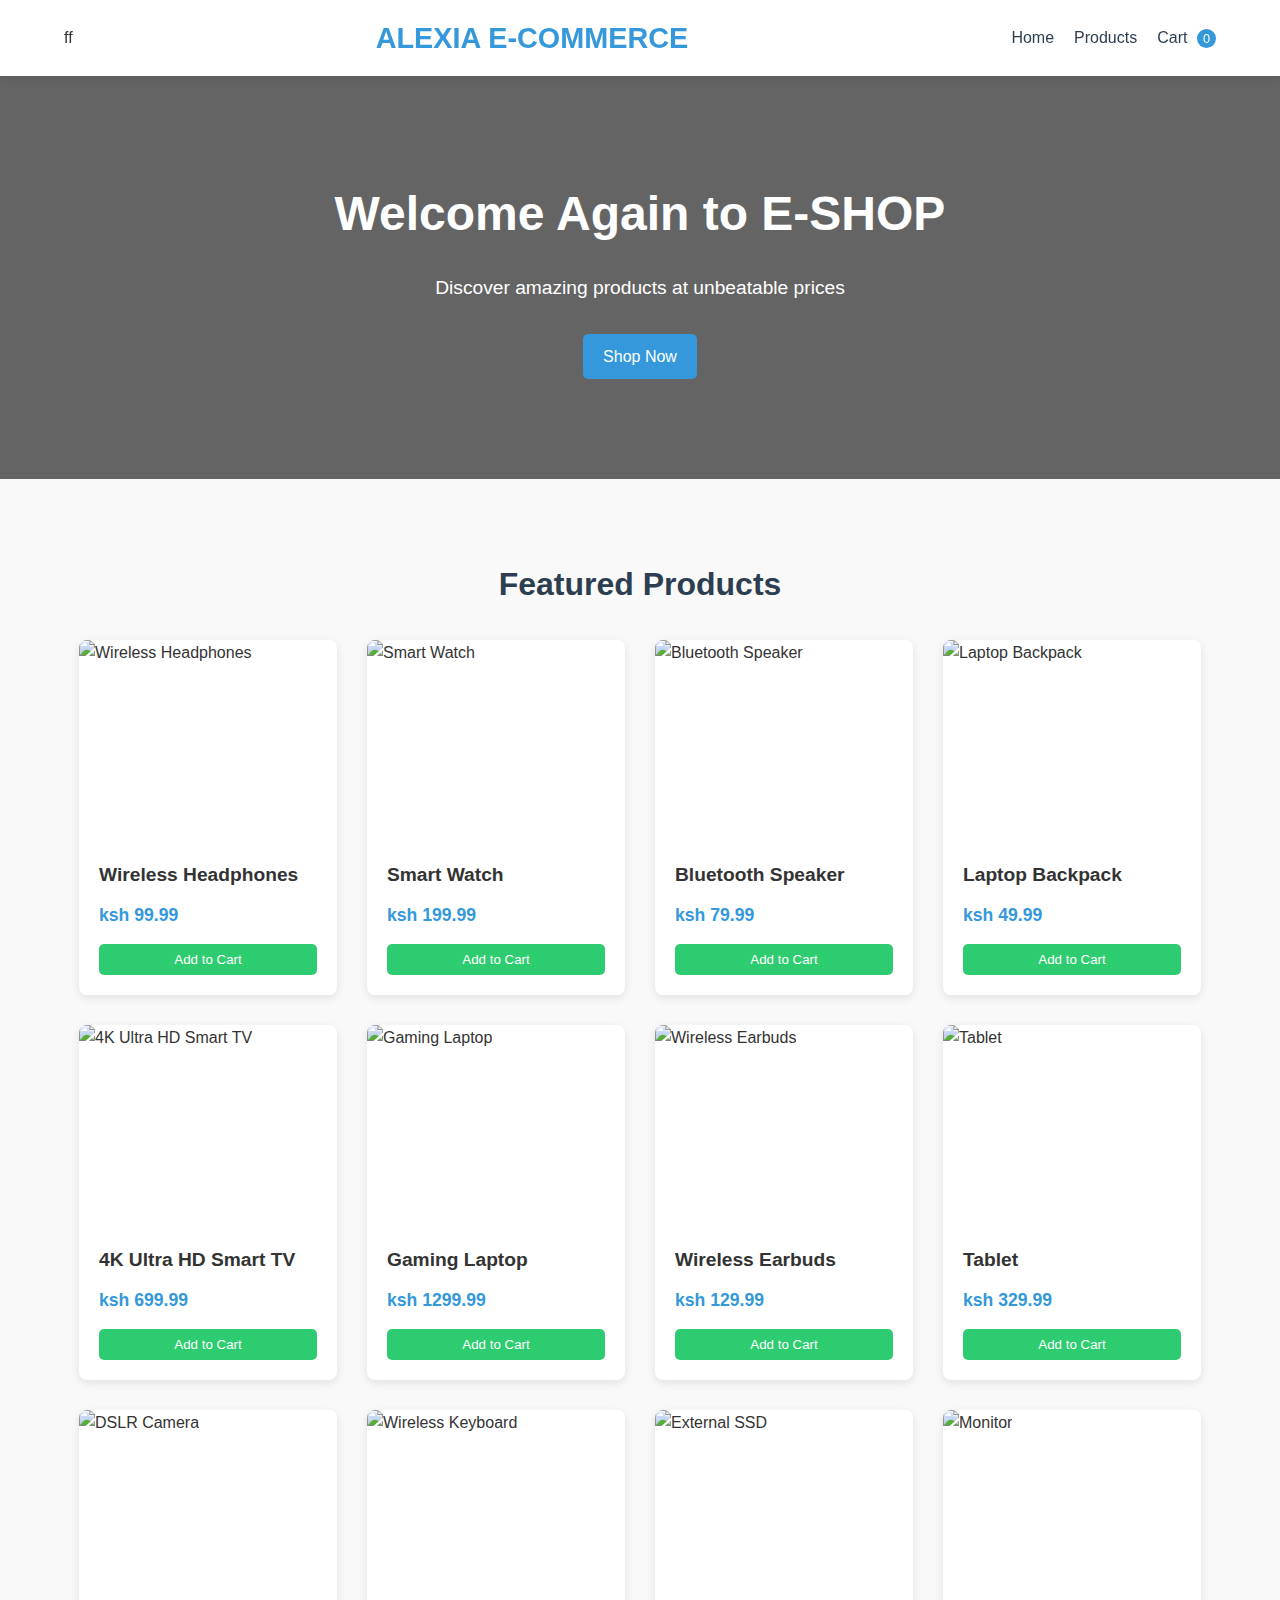
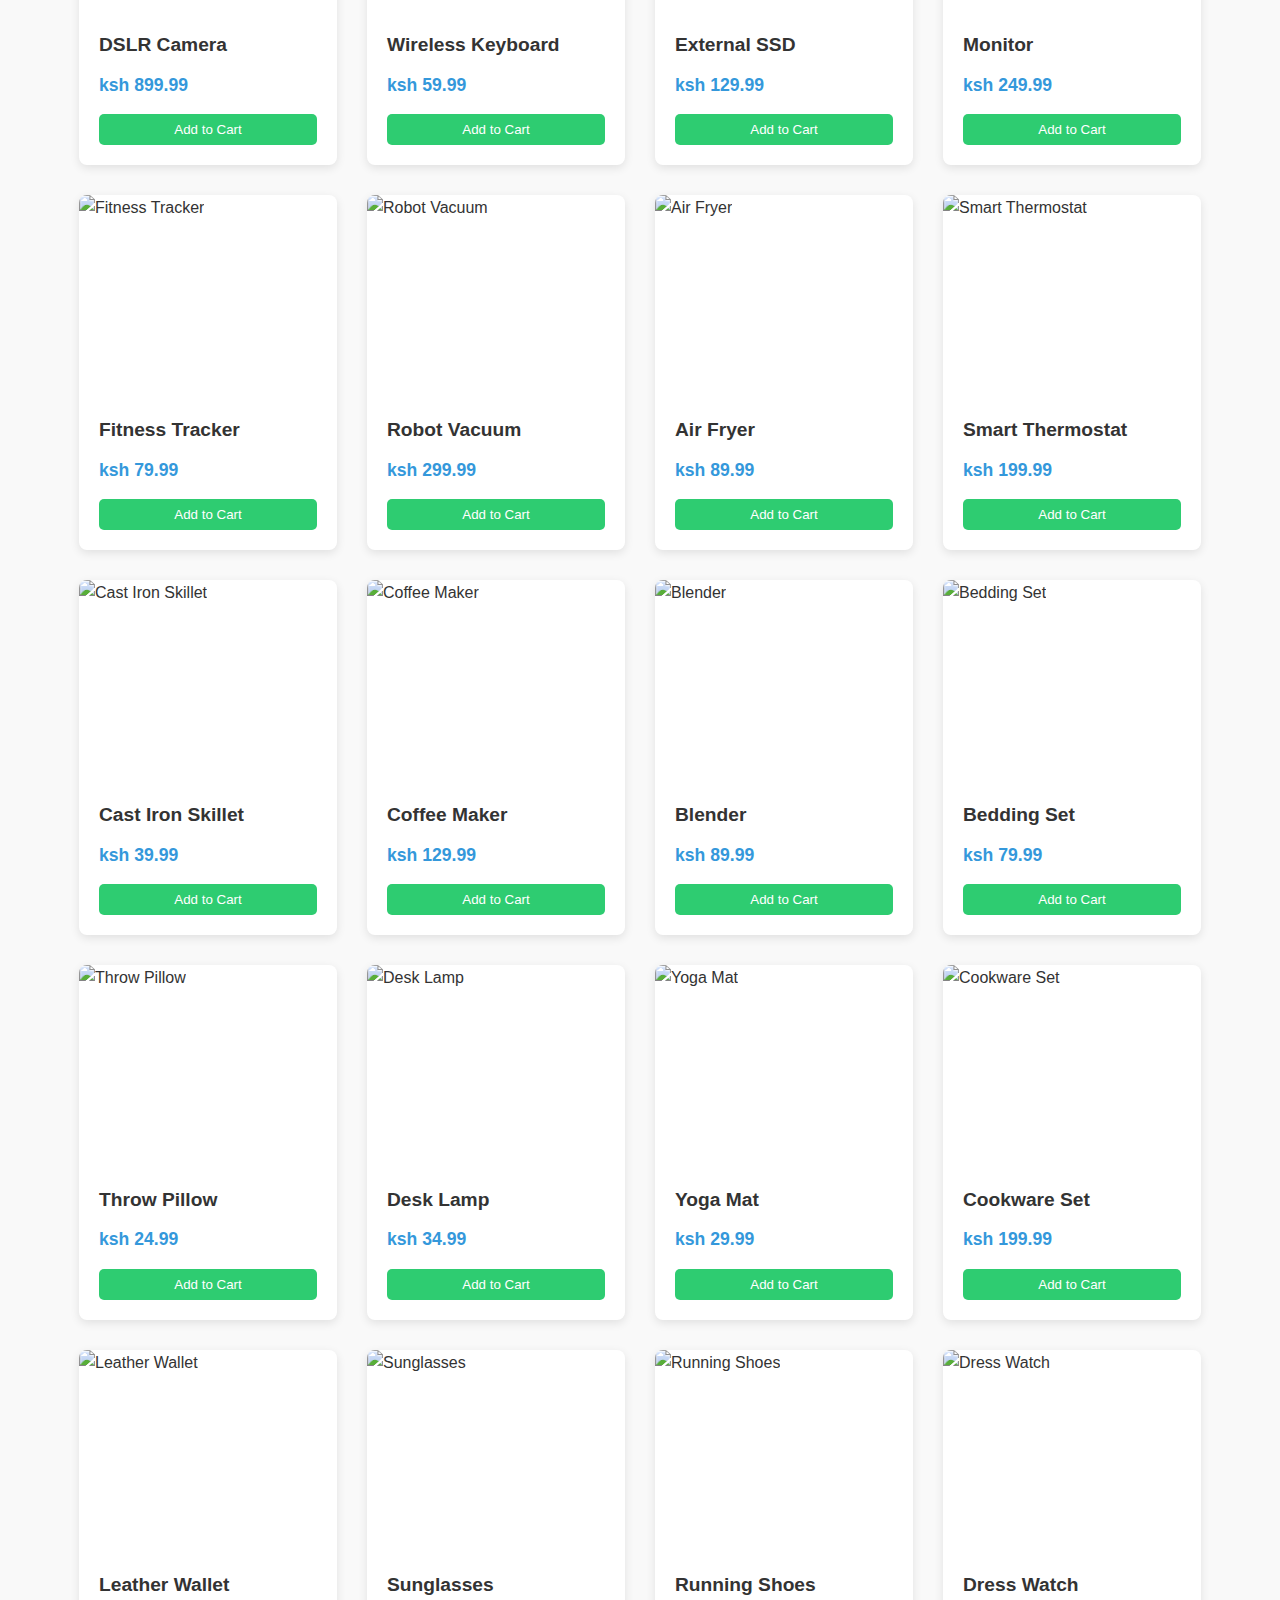
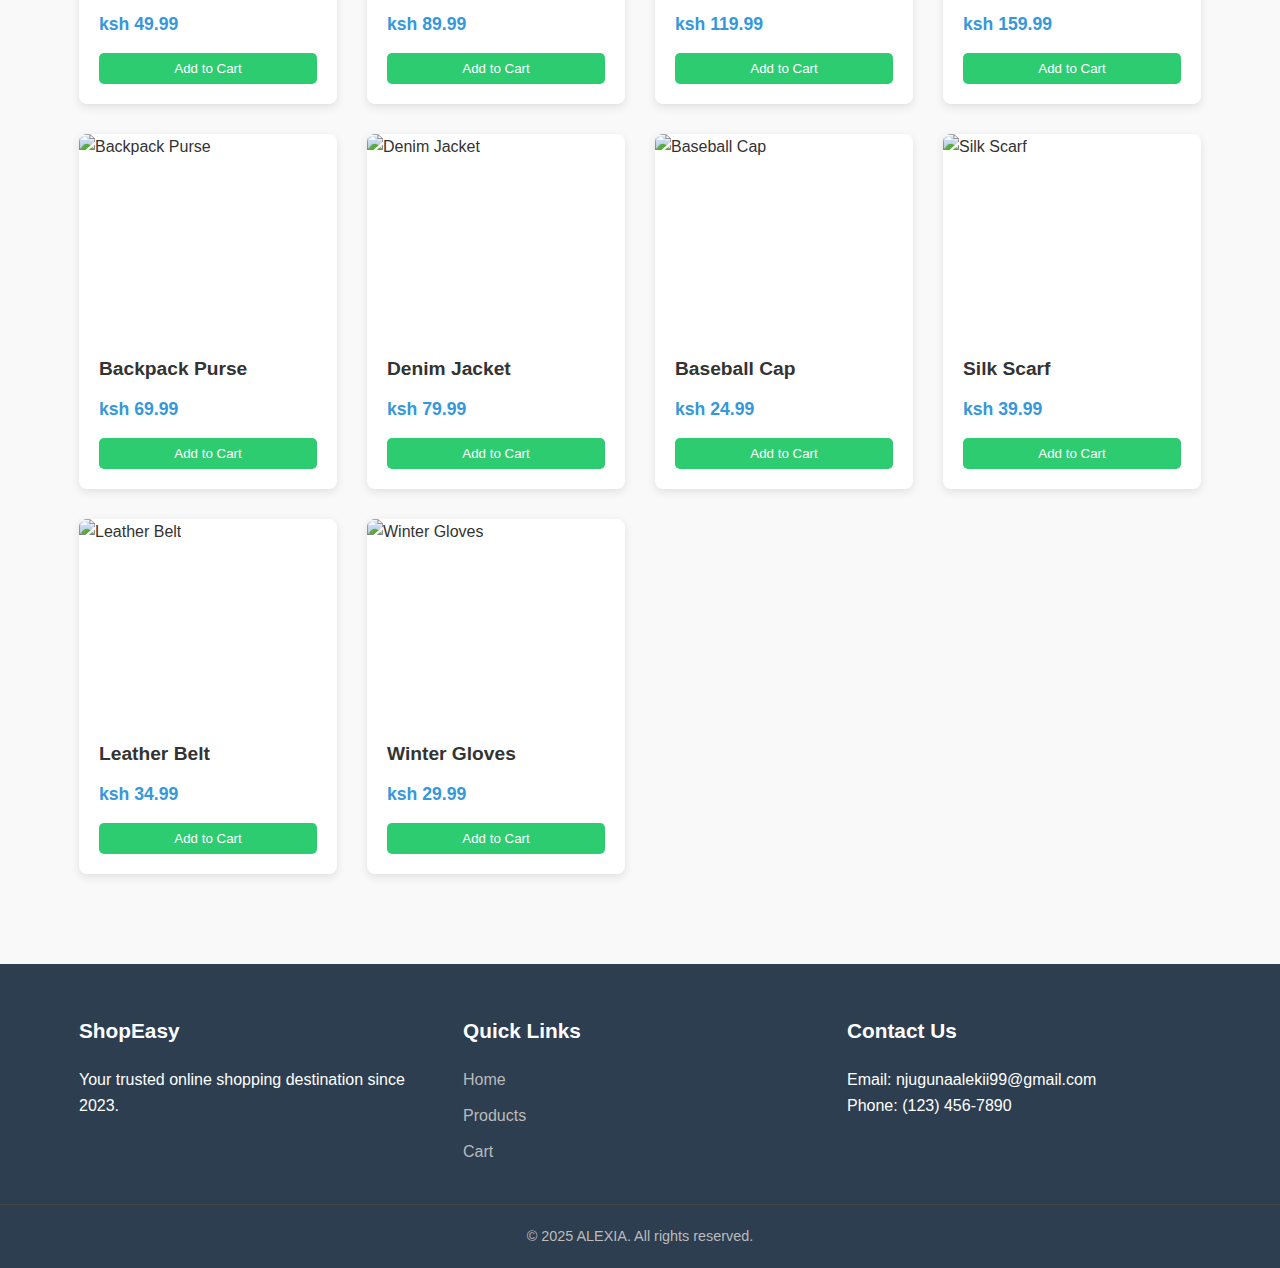
==== index.html @ b44ac616 "done my projects" ====
<!DOCTYPE html>
<html lang="en">
<head>
    <meta charset="UTF-8">
    <meta name="viewport" content="width=device-width, initial-scale=1.0">
    <title>ALEXIA E-COMMERCE</title>
    <meta name="description" content="ShopEasy - Your one-stop online shop for all your needs">
    <link rel="stylesheet" href="css/style.css">
    <link rel="stylesheet" href="https://cdnjs.cloudflare.com/ajax/libs/font-awesome/6.0.0/css/all.min.css">
</head>
<body>
    <header class="header">
        <div class="container">ff
            <a href="index.html" class="logo">ALEXIA E-COMMERCE</a>
            <nav class="nav">
                <ul>
                    <li><a href="index.html">Home</a></li>
                    <li><a href="product.html">Products</a></li>
                    <li><a href="cart.html">Cart <span id="cart-count">0</span></a></li>
                </ul>
            </nav>
            <button class="hamburger" aria-label="Menu">
                <span></span>
                <span></span>
                <span></span>
            </button>
        </div>
    </header>

    <main>
        <section class="hero">
            <div class="container">
                <h1>Welcome Again to E-SHOP</h1>
                <p>Discover amazing products at unbeatable prices</p>
                <a href="product.html" class="btn">Shop Now</a>
            </div>
        </section>

        <section class="featured-products">
            <div class="container">
                <h2>Featured Products</h2>
                <div class="products-grid" id="featured-products">
                    <!-- JavaScript will populate this -->
                </div>
            </div>
        </section>
    </main>

    <footer class="footer">
        <div class="container">
            <div class="footer-section">
                <h3>ShopEasy</h3>
                <p>Your trusted online shopping destination since 2023.</p>
            </div>
            <div class="footer-section">
                <h3>Quick Links</h3>
                <ul>
                    <li><a href="index.html">Home</a></li>
                    <li><a href="product.html">Products</a></li>
                    <li><a href="cart.html">Cart</a></li>
                </ul>
            </div>
            <div class="footer-section">
                <h3>Contact Us</h3>
                <p>Email: njugunaalekii99@gmail.com</p>
                <p>Phone: (123) 456-7890</p>
            </div>
        </div>
        <div class="copyright">
            <p>&copy; 2025 ALEXIA. All rights reserved.</p>
        </div>
    </footer>

    <script src="js/index.js"></script>
</body>
</html>
---- css/style.css ----
/* Global Styles */
:root {
    --primary-color: #3498db;
    --secondary-color: #2ecc71;
    --dark-color: #2c3e50;
    --light-color: #ecf0f1;
    --danger-color: #e74c3c;
    --success-color: #2ecc71;
}
/* Product Detail Page */
.product-detail-section {
    padding: 40px 0;
}

.breadcrumb {
    margin-bottom: 20px;
    font-size: 0.9rem;
    color: #666;
}

.breadcrumb a {
    color: var(--primary-color);
}

.product-detail {
    display: grid;
    grid-template-columns: 1fr 1fr;
    gap: 40px;
    margin-bottom: 60px;
}

.product-images {
    display: grid;
    gap: 15px;
}

.main-image {
    border: 1px solid #eee;
    border-radius: 8px;
    overflow: hidden;
}

.main-image img {
    width: 100%;
    height: auto;
    display: block;
}

.product-info h1 {
    font-size: 2rem;
    margin-bottom: 15px;
    color: var(--dark-color);
}

.price {
    font-size: 1.8rem;
    font-weight: bold;
    color: var(--primary-color);
    margin-bottom: 15px;
}

.rating {
    margin-bottom: 20px;
}

.stars {
    color: #f8d64e;
}

.review-count {
    color: #666;
    margin-left: 10px;
    font-size: 0.9rem;
}

.description {
    margin-bottom: 30px;
    line-height: 1.7;
}

.product-actions {
    display: flex;
    gap: 15px;
    margin-bottom: 30px;
}

.quantity-selector {
    display: flex;
    align-items: center;
    border: 1px solid #ddd;
    border-radius: 5px;
    overflow: hidden;
}

.quantity-btn {
    background: #f5f5f5;
    border: none;
    width: 40px;
    height: 40px;
    font-size: 1.2rem;
    cursor: pointer;
    display: flex;
    align-items: center;
    justify-content: center;
}

.quantity-input {
    width: 50px;
    height: 40px;
    text-align: center;
    border: none;
    border-left: 1px solid #ddd;
    border-right: 1px solid #ddd;
    -moz-appearance: textfield;
}

.quantity-input::-webkit-outer-spin-button,
.quantity-input::-webkit-inner-spin-button {
    -webkit-appearance: none;
    margin: 0;
}

.product-meta {
    border-top: 1px solid #eee;
    padding-top: 20px;
}

.meta-item {
    display: flex;
    margin-bottom: 10px;
}

.meta-label {
    font-weight: bold;
    width: 100px;
}

.in-stock {
    color: var(--success-color);
}

.product-not-found {
    text-align: center;
    padding: 60px 0;
}

.product-not-found h2 {
    margin-bottom: 20px;
}

.related-products {
    padding: 40px 0;
    background: #f9f9f9;
}

.related-products h2 {
    text-align: center;
    margin-bottom: 30px;
}

.loading {
    text-align: center;
    padding: 40px 0;
    font-size: 1.2rem;
}

/* Responsive Product Detail */
@media (max-width: 768px) {
    .product-detail {
        grid-template-columns: 1fr;
    }
    
    .product-actions {
        flex-direction: column;
    }
    
    .quantity-selector {
        justify-content: center;
    }
}

/* Checkout Form Styles */
.checkout-form {
    background: #fff;
    padding: 20px;
    border-radius: 8px;
    box-shadow: 0 2px 10px rgba(0,0,0,0.1);
    margin-top: 20px;
}

.form-group {
    margin-bottom: 15px;
}

.form-group label {
    display: block;
    margin-bottom: 5px;
    font-weight: 500;
}

.form-group input,
.form-group textarea,
.form-group select {
    width: 100%;
    padding: 10px;
    border: 1px solid #ddd;
    border-radius: 4px;
    font-size: 1rem;
}

.form-row {
    display: flex;
    gap: 15px;
}

.form-row .form-group {
    flex: 1;
}

.payment-fields {
    margin-top: 15px;
    padding: 15px;
    background: #f9f9f9;
    border-radius: 4px;
}

/* Order confirmation styles */
.order-confirmation {
    text-align: center;
    padding: 40px 0;
}

.order-confirmation h2 {
    color: var(--success-color);
    margin-bottom: 20px;
}

.order-details {
    background: #fff;
    padding: 20px;
    border-radius: 8px;
    box-shadow: 0 2px 10px rgba(0,0,0,0.1);
    max-width: 600px;
    margin: 0 auto;
    text-align: left;
}

* {
    margin: 0;
    padding: 0;
    box-sizing: border-box;
}

body {
    font-family: 'Segoe UI', Tahoma, Geneva, Verdana, sans-serif;
    line-height: 1.6;
    color: #333;
    background-color: #f9f9f9;
}

.container {
    width: 90%;
    max-width: 1200px;
    margin: 0 auto;
    padding: 0 15px;
}

a {
    text-decoration: none;
    color: var(--dark-color);
}

.btn {
    display: inline-block;
    background: var(--primary-color);
    color: #fff;
    padding: 10px 20px;
    border: none;
    border-radius: 5px;
    cursor: pointer;
    transition: all 0.3s ease;
}

.btn:hover {
    background: #2980b9;
    transform: translateY(-2px);
}

/* Header Styles */
.header {
    background: #fff;
    box-shadow: 0 2px 10px rgba(0, 0, 0, 0.1);
    position: sticky;
    top: 0;
    z-index: 100;
}

.header .container {
    display: flex;
    justify-content: space-between;
    align-items: center;
    padding: 15px 0;
}

.logo {
    font-size: 1.8rem;
    font-weight: bold;
    color: var(--primary-color);
}

.nav ul {
    display: flex;
    list-style: none;
}

.nav ul li {
    margin-left: 20px;
}

.nav ul li a {
    font-weight: 500;
    transition: color 0.3s;
}

.nav ul li a:hover {
    color: var(--primary-color);
}

#cart-count {
    background: var(--primary-color);
    color: white;
    border-radius: 50%;
    padding: 2px 6px;
    font-size: 0.8rem;
    margin-left: 5px;
}

.hamburger {
    display: none;
    background: none;
    border: none;
    cursor: pointer;
    padding: 10px;
}

.hamburger span {
    display: block;
    width: 25px;
    height: 3px;
    background: var(--dark-color);
    margin: 5px 0;
    transition: all 0.3s ease;
}

/* Hero Section */
.hero {
    background: linear-gradient(rgba(0, 0, 0, 0.6), rgba(0, 0, 0, 0.6)), url('https://images.unsplash.com/photo-1555529669-e69e7aa0ba9a?ixlib=rb-1.2.1&auto=format&fit=crop&w=1350&q=80');
    background-size: cover;
    background-position: center;
    color: white;
    text-align: center;
    padding: 100px 0;
    margin-bottom: 40px;
}

.hero h1 {
    font-size: 3rem;
    margin-bottom: 20px;
}

.hero p {
    font-size: 1.2rem;
    margin-bottom: 30px;
}

/* Featured Products */
.featured-products {
    padding: 40px 0;
}

.featured-products h2 {
    text-align: center;
    margin-bottom: 30px;
    font-size: 2rem;
    color: var(--dark-color);
}

.products-grid {
    display: grid;
    grid-template-columns: repeat(auto-fill, minmax(250px, 1fr));
    gap: 30px;
}

.product-card {
    background: white;
    border-radius: 8px;
    overflow: hidden;
    box-shadow: 0 3px 10px rgba(0, 0, 0, 0.1);
    transition: transform 0.3s ease;
}

.product-card:hover {
    transform: translateY(-5px);
}

.product-image {
    height: 200px;
    overflow: hidden;
}

.product-image img {
    width: 100%;
    height: 100%;
    object-fit: cover;
    transition: transform 0.5s ease;
}

.product-card:hover .product-image img {
    transform: scale(1.05);
}

.product-info {
    padding: 20px;
}

.product-info h3 {
    margin-bottom: 10px;
    font-size: 1.2rem;
}

.product-price {
    font-weight: bold;
    color: var(--primary-color);
    margin-bottom: 15px;
    font-size: 1.1rem;
}

.add-to-cart {
    width: 100%;
    padding: 8px 0;
    background: var(--secondary-color);
    border: none;
    border-radius: 5px;
    color: white;
    cursor: pointer;
    transition: background 0.3s;
}

.add-to-cart:hover {
    background: #27ae60;
}

/* Footer */
.footer {
    background: var(--dark-color);
    color: white;
    padding: 50px 0 0;
    margin-top: 50px;
}

.footer .container {
    display: grid;
    grid-template-columns: repeat(auto-fit, minmax(200px, 1fr));
    gap: 30px;
}

.footer-section h3 {
    margin-bottom: 20px;
    font-size: 1.3rem;
}

.footer-section ul {
    list-style: none;
}

.footer-section ul li {
    margin-bottom: 10px;
}

.footer-section ul li a {
    color: #bbb;
    transition: color 0.3s;
}

.footer-section ul li a:hover {
    color: white;
}

.copyright {
    text-align: center;
    padding: 20px 0;
    margin-top: 30px;
    border-top: 1px solid #444;
    color: #bbb;
    font-size: 0.9rem;
}

/* Responsive Design */
@media (max-width: 768px) {
    .nav {
        position: fixed;
        top: 70px;
        left: -100%;
        width: 80%;
        height: calc(100vh - 70px);
        background: white;
        box-shadow: 2px 0 5px rgba(0, 0, 0, 0.1);
        transition: left 0.3s ease;
    }

    .nav.active {
        left: 0;
    }

    .nav ul {
        flex-direction: column;
        padding: 20px;
    }

    .nav ul li {
        margin: 15px 0;
    }

    .hamburger {
        display: block;
    }

    .hamburger.active span:nth-child(1) {
        transform: rotate(45deg) translate(5px, 5px);
    }

    .hamburger.active span:nth-child(2) {
        opacity: 0;
    }

    .hamburger.active span:nth-child(3) {
        transform: rotate(-45deg) translate(7px, -6px);
    }

    .hero h1 {
        font-size: 2.2rem;
    }

    .hero p {
        font-size: 1rem;
    }
}

/* Category tags */
.product-card {
    position: relative;
}

.product-category {
    position: absolute;
    top: 10px;
    right: 10px;
    background: var(--primary-color);
    color: white;
    padding: 5px 10px;
    border-radius: 20px;
    font-size: 0.8rem;
    font-weight: bold;
}

/* No products message */
.no-products {
    text-align: center;
    grid-column: 1 / -1;
    padding: 40px 0;
    font-size: 1.2rem;
}

.no-products a {
    color: var(--primary-color);
    text-decoration: underline;
}

.order-item {
    display: flex;
    justify-content: space-between;
    padding: 8px 0;
    border-bottom: 1px solid #eee;
}

.total-row {
    display: flex;
    justify-content: space-between;
    padding: 8px 0;
}

.grand-total {
    font-weight: bold;
    font-size: 1.1rem;
    margin-top: 10px;
    border-top: 1px solid #ddd;
    padding-top: 15px;
}
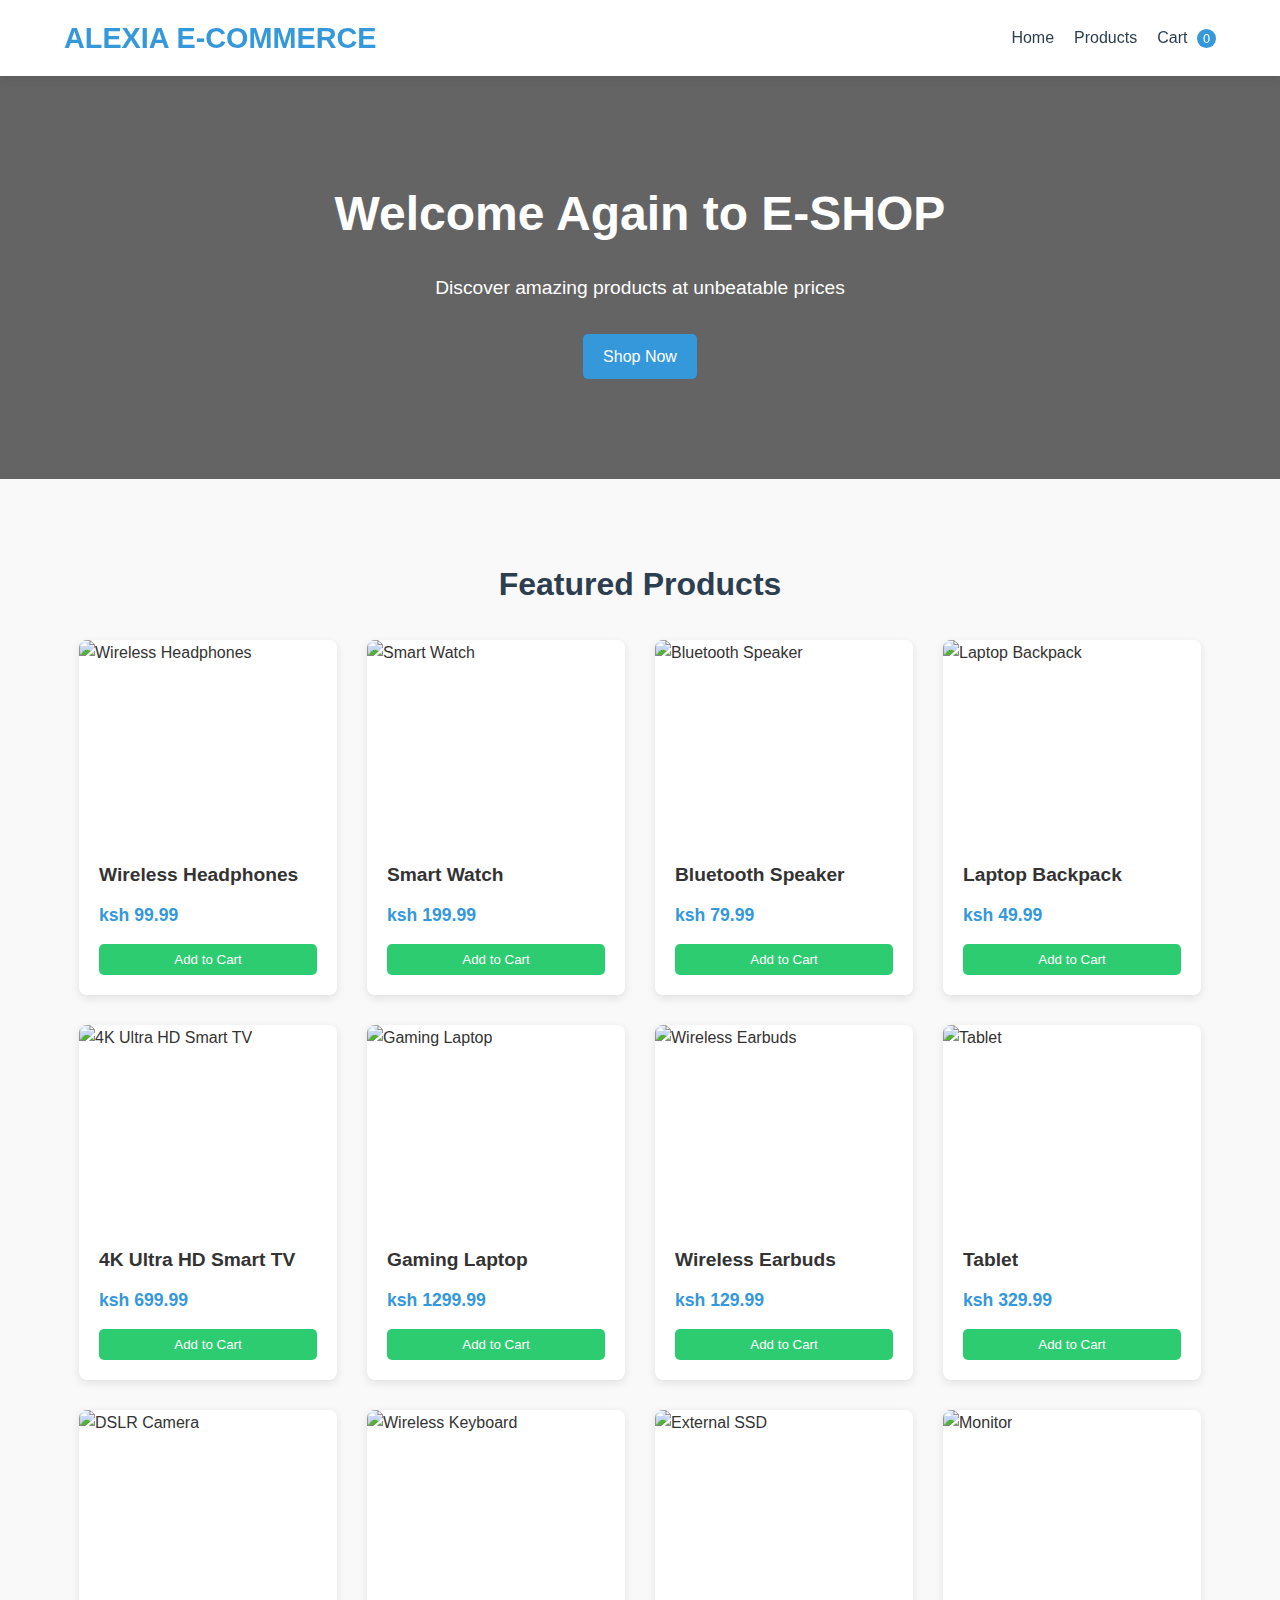
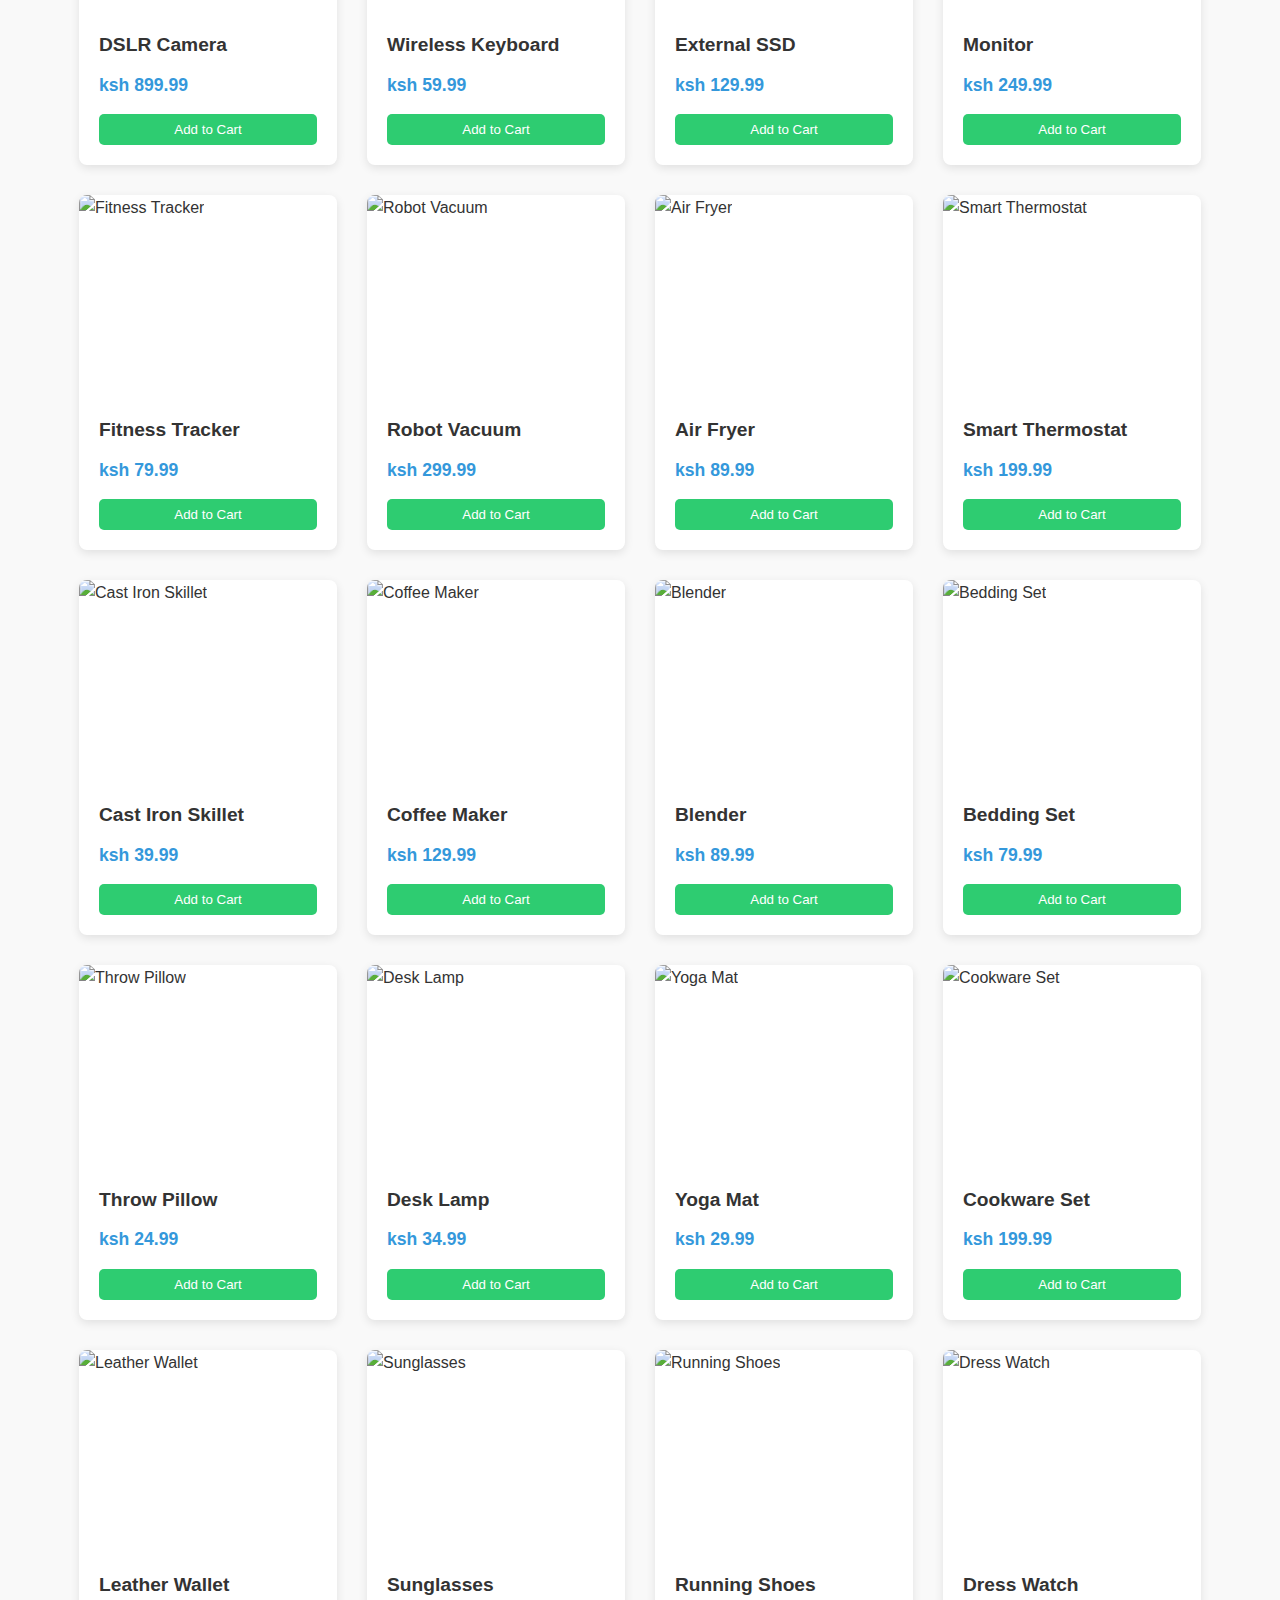
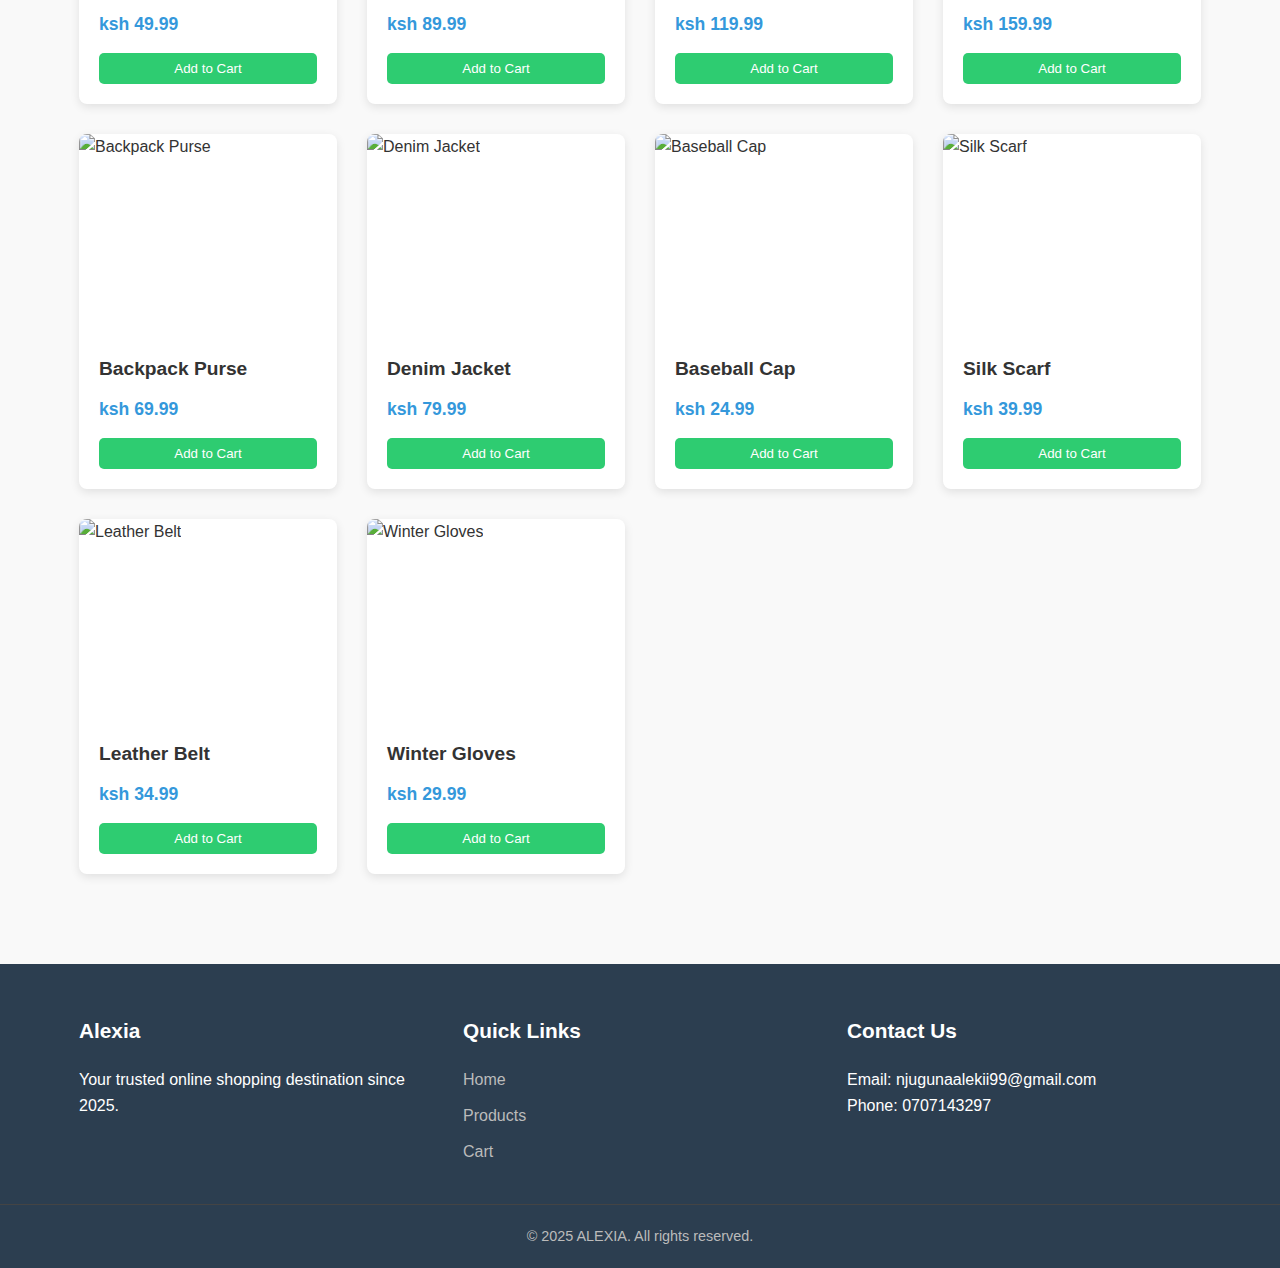
==== commit dced657e: "message" ====
--- a/index.html
+++ b/index.html
@@ -10,7 +10,7 @@
 </head>
 <body>
     <header class="header">
-        <div class="container">ff
+        <div class="container">
             <a href="index.html" class="logo">ALEXIA E-COMMERCE</a>
             <nav class="nav">
                 <ul>
@@ -49,8 +49,8 @@
     <footer class="footer">
         <div class="container">
             <div class="footer-section">
-                <h3>ShopEasy</h3>
-                <p>Your trusted online shopping destination since 2023.</p>
+                <h3>Alexia </h3>
+                <p>Your trusted online shopping destination since 2025.</p>
             </div>
             <div class="footer-section">
                 <h3>Quick Links</h3>
@@ -63,7 +63,7 @@
             <div class="footer-section">
                 <h3>Contact Us</h3>
                 <p>Email: njugunaalekii99@gmail.com</p>
-                <p>Phone: (123) 456-7890</p>
+                <p>Phone: 0707143297</p>
             </div>
         </div>
         <div class="copyright">
